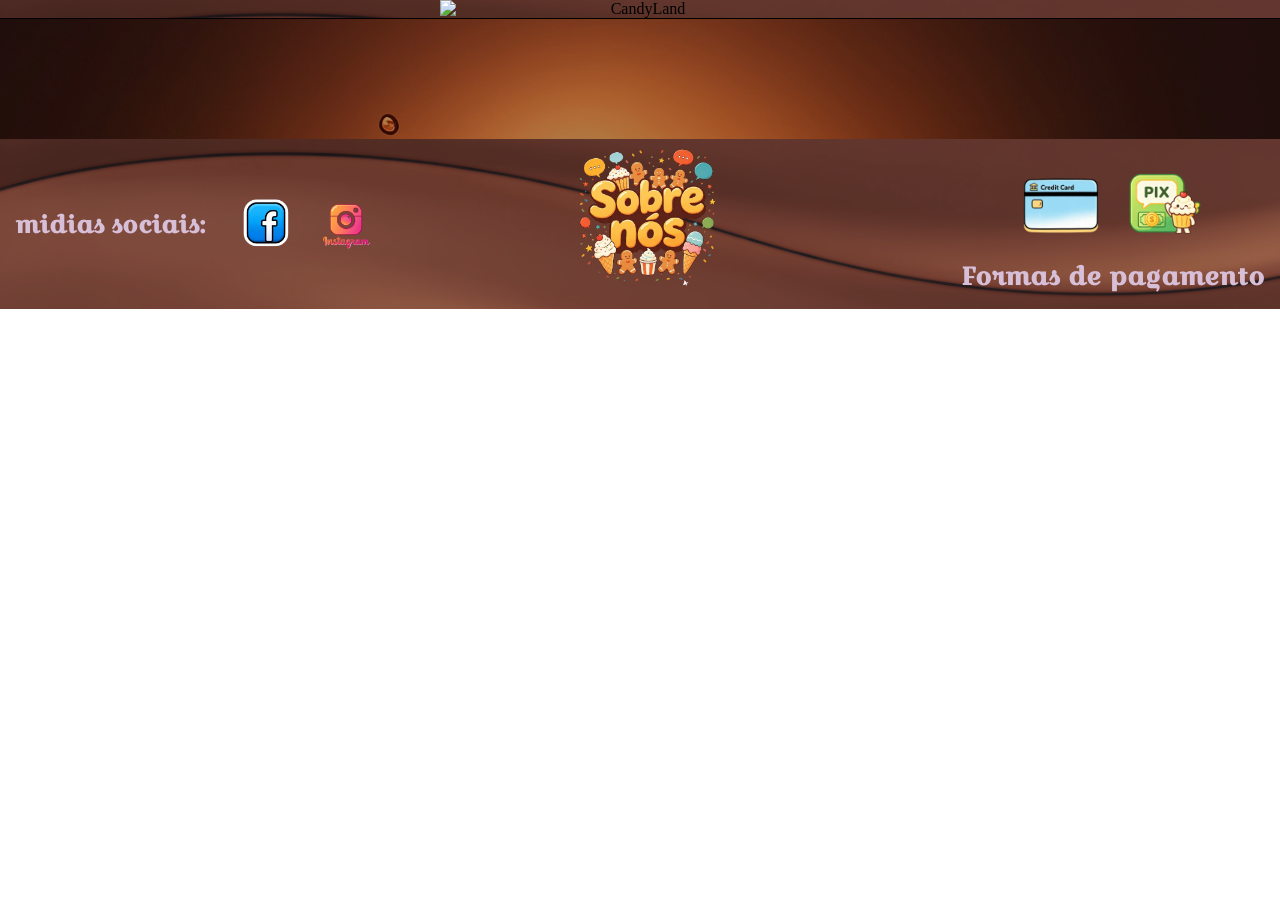
==== PUBLIC/cupcakes.html @ 3d80f654 "começando o menu de cupcakes" ====
<!DOCTYPE html>
<html lang="en">
<head>
    <meta charset="UTF-8">
    <meta name="viewport" content="width=device-width, initial-scale=1.0">
    <title>CandyLand</title>
    <link rel="stylesheet" href="../CSS/padrao.css">
</head>
<body>
     <header class="topo">
      <img src="../IMAGENS/Logo.png" alt="CandyLand" class="image" />
        </h2>
    </header>

     <hr class="line" />

     <section class="sessao">
        <article class="artigo"></article>
        
     </section>

    <footer class="rodape">
      <div class="media">
        <h2 class="media-tittle">midias sociais:</h2>
        <img src="../IMAGENS/face-logo.png" alt="Facebook" class="img-footer" />
        <img
          src="../IMAGENS/instagram-logo.png"
          alt="Instagram"
          class="img-footer"
        />
      </div>
       <article class="about">
       <a href="about.html"> <img src="../IMAGENS/about.png" alt="Sobre nós" class="about-img"> </a>
      </article> 
      <div class="payment">
        <div class="div-card">
          <img
            src="../IMAGENS/Credit.png"
            alt="Cartão de crédito"
            class="payment-img"
          />
          <img src="../IMAGENS/pix.png" alt="Pix" class="payment-img" />
          <h3 class="payment-tittle">Formas de pagamento</h3>
        </div>
      </div>
    </footer>

</body>
</html>
---- CSS/padrao.css ----
@import url("https://fonts.googleapis.com/css2?family=Croissant+One&display=swap");
* {
  box-sizing: border-box;
  margin: 0;
  padding: 0;
}

:root {
  --text: #d8bfd8;
}

header.topo {
  display: flex;
    flex-direction: column;
  background-image: url(../IMAGENS/top-footer.png);
  background-size: cover;
  text-align: center;
  background-size: cover;
  align-items: center;
  background-repeat: no-repeat;
  img.image {
      width: 400px;
    }
  h1.main-tittle {
    color: #e6e6fa;
    text-align: center;
    font-family: "Croissant One";
  }

  h2.second-tittle {
    color: var(--text);
  }

}

hr.line {
  height: 1px;
  background-color: black;
  border: 1px black;
}

section.sessao {
  background-image: url(../IMAGENS/choco-background.png);
  background-position: 0px -290px;
  background-size: cover;
  background-repeat: no-repeat;
  background-color: rgba(126, 65, 24, 0.6);
  background-blend-mode: multiply;
  display: grid;
  grid-template-columns: repeat(3, 495px);
  article.artigo {
    align-items: center;
    width: 250px;
    display: flex;
    flex-direction: column;
    margin: 60px;

    img {
      width: 170px;
      margin: 20px;
      box-shadow: 0px 2px 2px 5px black;
      border-radius: 30px;
      /* filter: sepia(30%); */
    }
  }
}

footer.rodape {
  background-image: url(../IMAGENS/top-footer.png);
  background-size: cover;
  display: flex;
  justify-content: space-between;
  div.media {
    display: flex;
    align-items: center;
    gap: 10px;
    h2.media-tittle {
      font-family: "Croissant One";
      color: var(--text);
      margin: 15px;
    }
    img.img-footer {
      width: 70px;
      height: auto;
    }
  }
  div.payment {
    display: flex;
    text-align: center;
    justify-content: center;
    margin: 15px;
    img.payment-img {
      width: 100px;
    }
    h3.payment-tittle {
      font-family: "Croissant One";
      font-size: 25px;
      color: var(--text);
    }
  }

  article.about {
    img.about-img {
      width: 150px;
      margin-right: 32px;
    }
  }
}
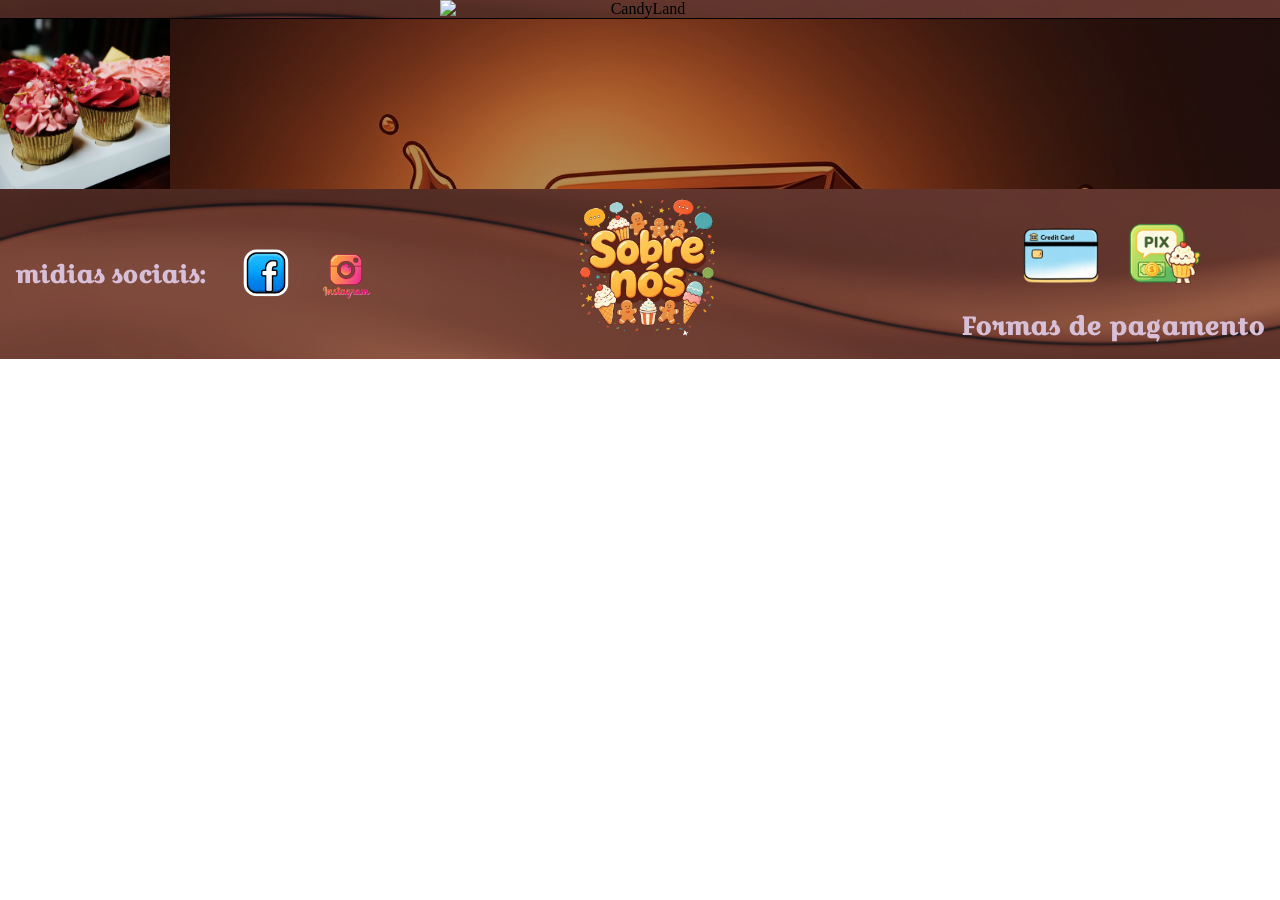
==== commit b0ef8c90: "fazendo a sessão de cupcakes" ====
--- a/PUBLIC/cupcakes.html
+++ b/PUBLIC/cupcakes.html
@@ -1,10 +1,11 @@
 <!DOCTYPE html>
-<html lang="en">
+<html lang="pt-br">
 <head>
     <meta charset="UTF-8">
     <meta name="viewport" content="width=device-width, initial-scale=1.0">
-    <title>CandyLand</title>
+    <title>CandyLand-Cupcakes</title>
     <link rel="stylesheet" href="../CSS/padrao.css">
+    <link rel="stylesheet" href="../CSS/menu.css">
 </head>
 <body>
      <header class="topo">
@@ -12,12 +13,13 @@
         </h2>
     </header>
 
-     <hr class="line" />
+    <hr class="line" />
 
-     <section class="sessao">
-        <article class="artigo"></article>
-        
-     </section>
+    <article class="menu-article">
+      <div class="div-menu">
+        <img src="../IMAGENS/cupcake-red-velvet.jpg" alt="Red Velvet" class="img-menu" />
+      </div>
+    </article>
 
     <footer class="rodape">
       <div class="media">
--- a/CSS/padrao.css
+++ b/CSS/padrao.css
@@ -1,4 +1,5 @@
 @import url("https://fonts.googleapis.com/css2?family=Croissant+One&display=swap");
+
 * {
   box-sizing: border-box;
   margin: 0;
@@ -29,6 +30,8 @@
 
   h2.second-tittle {
     color: var(--text);
+    font-family: "Croissant One";
+      font-size: 17px;
   }
 
 }
@@ -54,14 +57,6 @@
     display: flex;
     flex-direction: column;
     margin: 60px;
-
-    img {
-      width: 170px;
-      margin: 20px;
-      box-shadow: 0px 2px 2px 5px black;
-      border-radius: 30px;
-      /* filter: sepia(30%); */
-    }
   }
 }
 
--- a/CSS/menu.css
+++ b/CSS/menu.css
@@ -0,0 +1,17 @@
+article.menu-article {
+    background-image: url(../IMAGENS/choco-background.png);
+    background-position: 0px -290px;
+    background-size: cover;
+    background-repeat: no-repeat;
+    background-color: rgba(126, 65, 24, 0.6);
+    background-blend-mode: multiply;
+    display: flex;
+
+    div.div-menu {
+        display: flex;
+
+        img.img-menu {
+            width: 170px;
+        }
+    }
+}
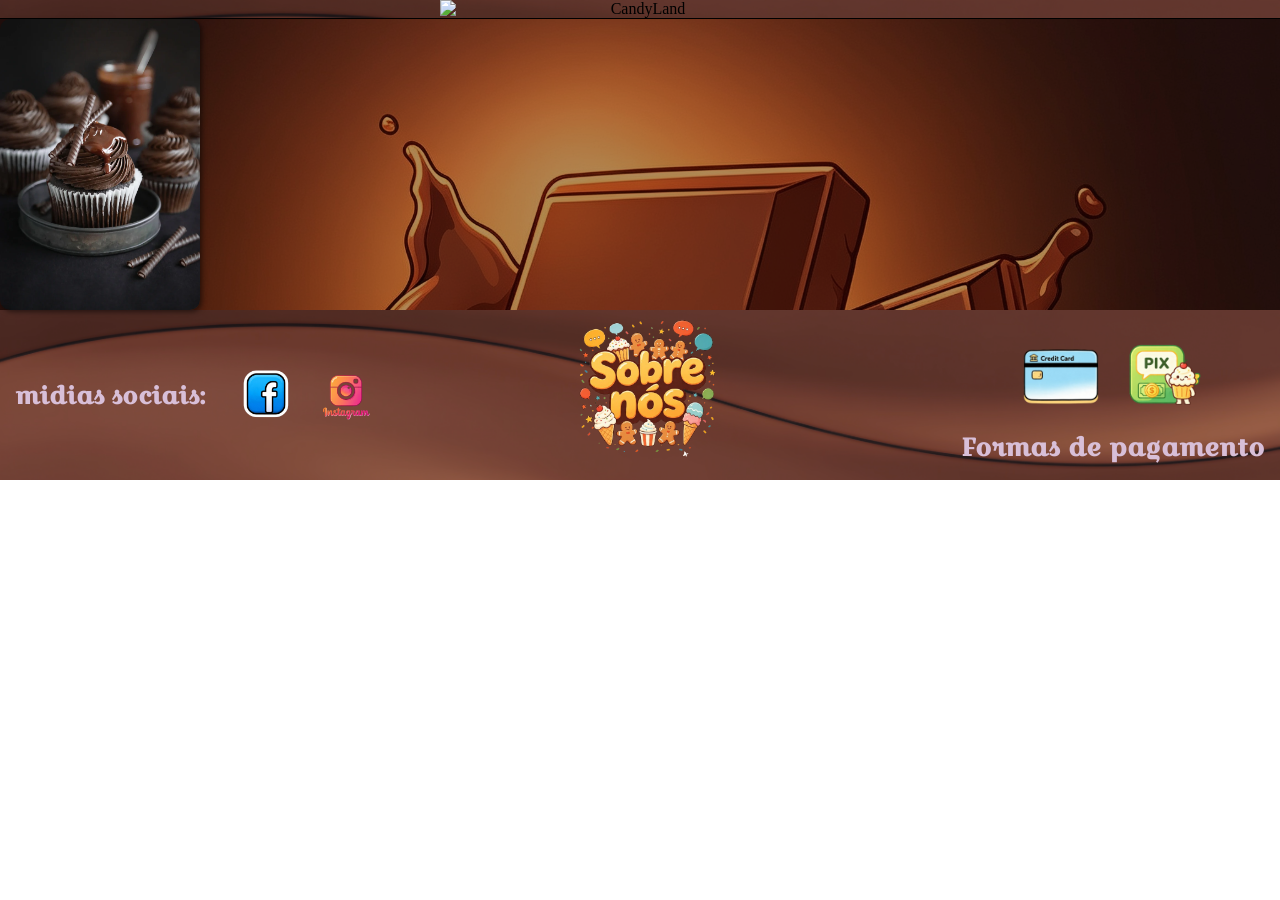
==== commit 74264914: "reformando o menu" ====
--- a/PUBLIC/cupcakes.html
+++ b/PUBLIC/cupcakes.html
@@ -17,7 +17,7 @@
 
     <article class="menu-article">
       <div class="div-menu">
-        <img src="../IMAGENS/cupcake-red-velvet.jpg" alt="Red Velvet" class="img-menu" />
+        <img src="../IMAGENS/cupcake-triple-chocolate.webp" alt="Chocolate triplo" class="img-menu" />
       </div>
     </article>
 
--- a/CSS/menu.css
+++ b/CSS/menu.css
@@ -11,7 +11,9 @@
         display: flex;
 
         img.img-menu {
-            width: 170px;
+            border-radius: 10px;
+            width: 200px;
+            box-shadow: 2px 2px 5px rgba(0, 0, 0, 0.5);
         }
     }
 }
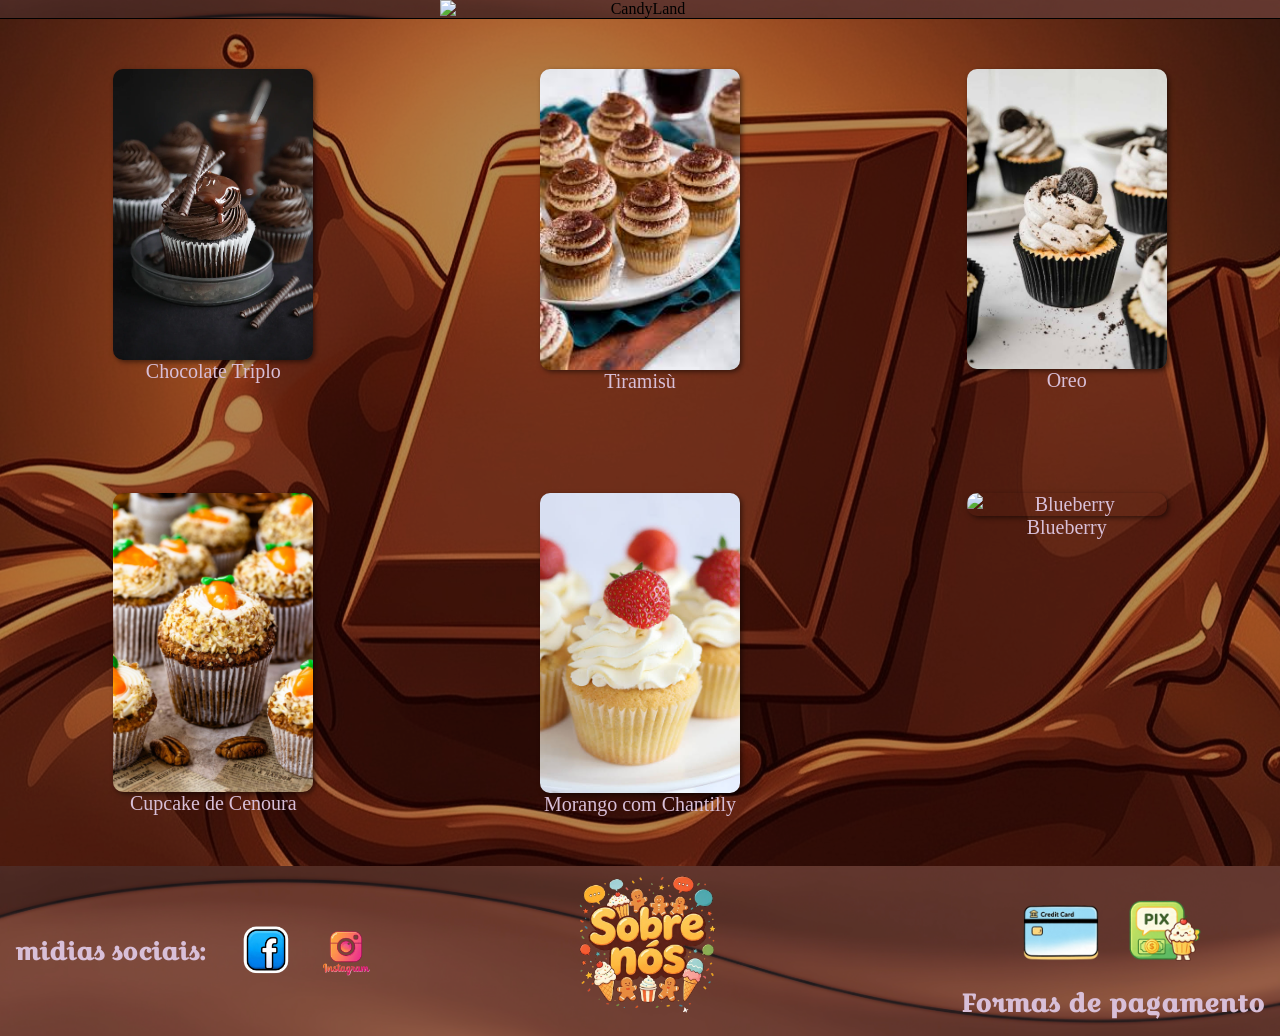
==== commit 3504000a: "terminando o menu" ====
--- a/PUBLIC/cupcakes.html
+++ b/PUBLIC/cupcakes.html
@@ -15,11 +15,41 @@
 
     <hr class="line" />
 
+    <!-- INÍCIO DO ARTIGO -->
+
     <article class="menu-article">
       <div class="div-menu">
         <img src="../IMAGENS/cupcake-triple-chocolate.webp" alt="Chocolate triplo" class="img-menu" />
+        <p class="name-menu">Chocolate Triplo</p>
       </div>
+      <div class="div-menu">
+        <img src="../IMAGENS/Cupcake-Tiramisù.jpg" alt="Tiramisù" class="img-menu">
+        <p class="name-menu">Tiramisù</p>
+      </div>
+      
+      <div class="div-menu">
+        <img src="../IMAGENS/cupcake-oreo.jpg" alt="Oreo" class="img-menu">
+        <p class="name-menu">Oreo</p>
+      </div>
+      
+      <div class="div-menu">
+        <img src="../IMAGENS/cupcake-carrot-cake.jpg" alt="Cupcake de Cenoura" class="img-menu">
+        <p class="name-menu">Cupcake de Cenoura</p>
+      </div>
+
+      <div class="div-menu">
+        <img src="../IMAGENS/cupcake-Strawberries-with-Whipped-Cream.jpg" alt="Morango com chantilly" class="img-menu">
+        <p class="name-menu">Morango com Chantilly</p>
+      </div>
+        
+      <div class="div-menu">
+        <img src="../IMAGENs/cupcake-blueberry.jpg" alt="Blueberry" class="img-menu">
+        <p class="name-menu">Blueberry</p>
+      </div>
+      
     </article>
+
+<!-- FIM DO ARTIGO -->
 
     <footer class="rodape">
       <div class="media">
--- a/CSS/menu.css
+++ b/CSS/menu.css
@@ -1,14 +1,20 @@
 article.menu-article {
     background-image: url(../IMAGENS/choco-background.png);
-    background-position: 0px -290px;
-    background-size: cover;
+    background-position: center;
     background-repeat: no-repeat;
     background-color: rgba(126, 65, 24, 0.6);
     background-blend-mode: multiply;
-    display: flex;
+    display: grid;
+        grid-template-columns: repeat(auto-fit, minmax(400px, 1fr));
+        justify-items: center;
 
     div.div-menu {
-        display: flex;
+    display: flex;
+    margin: 50px;
+        flex-direction: column;
+        text-align: center;
+        color: var(--text);
+        font-size: 20px;
 
         img.img-menu {
             border-radius: 10px;
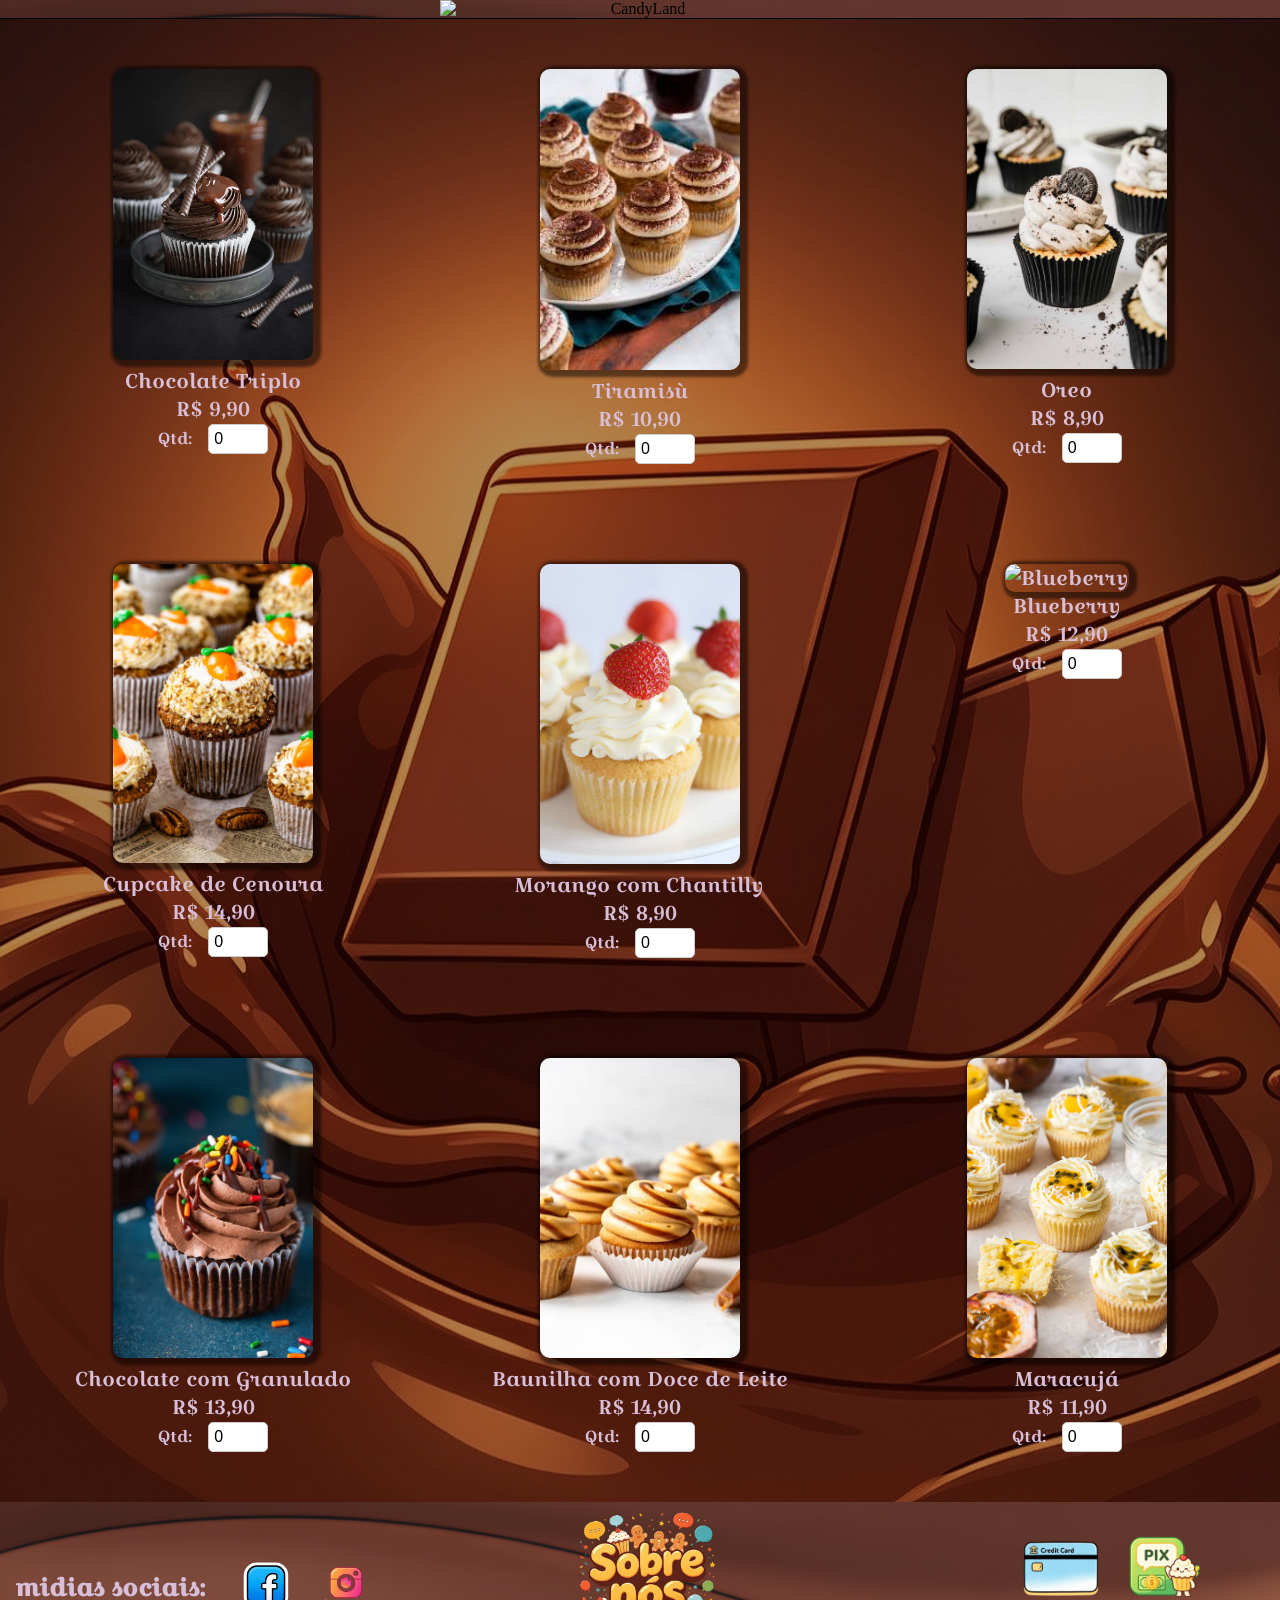
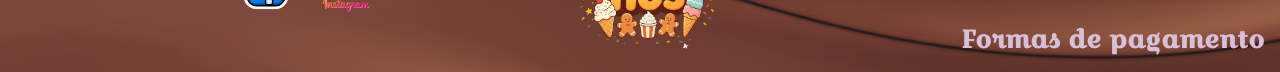
==== commit 851e776a: "finalizando a fonte e cor do texto do menu" ====
--- a/PUBLIC/cupcakes.html
+++ b/PUBLIC/cupcakes.html
@@ -21,32 +21,103 @@
       <div class="div-menu">
         <img src="../IMAGENS/cupcake-triple-chocolate.webp" alt="Chocolate triplo" class="img-menu" />
         <p class="name-menu">Chocolate Triplo</p>
+              <span class="price">R$ 9,90</span>
+              
+              <div class="quantity-counter">
+                <label for="qtd-chocolate" class="quantity-label">Qtd:</label>
+                <input type="number" id="qtd-chocolate" name="qtd-chocolate" min="0" value="0" class="quantity-input">
+        </div>
       </div>
+
       <div class="div-menu">
         <img src="../IMAGENS/Cupcake-Tiramisù.jpg" alt="Tiramisù" class="img-menu">
         <p class="name-menu">Tiramisù</p>
+              <span class="price">R$ 10,90</span>
+              
+              <div class="quantity-counter">
+                <label for="qtd-chocolate" class="quantity-label">Qtd:</label>
+                <input type="number" id="qtd-chocolate" name="qtd-chocolate" min="0" value="0" class="quantity-input">
+              </div>
       </div>
       
       <div class="div-menu">
         <img src="../IMAGENS/cupcake-oreo.jpg" alt="Oreo" class="img-menu">
         <p class="name-menu">Oreo</p>
+              <span class="price">R$ 8,90</span>
+              
+              <div class="quantity-counter">
+                <label for="qtd-chocolate" class="quantity-label">Qtd:</label>
+                <input type="number" id="qtd-chocolate" name="qtd-chocolate" min="0" value="0" class="quantity-input">
+              </div>
+
       </div>
       
       <div class="div-menu">
         <img src="../IMAGENS/cupcake-carrot-cake.jpg" alt="Cupcake de Cenoura" class="img-menu">
         <p class="name-menu">Cupcake de Cenoura</p>
+              <span class="price">R$ 14,90</span>
+              
+              <div class="quantity-counter">
+                <label for="qtd-chocolate" class="quantity-label">Qtd:</label>
+                <input type="number" id="qtd-chocolate" name="qtd-chocolate" min="0" value="0" class="quantity-input">
+              </div>
       </div>
 
       <div class="div-menu">
         <img src="../IMAGENS/cupcake-Strawberries-with-Whipped-Cream.jpg" alt="Morango com chantilly" class="img-menu">
         <p class="name-menu">Morango com Chantilly</p>
+              <span class="price">R$ 8,90</span>
+              
+              <div class="quantity-counter">
+                <label for="qtd-chocolate" class="quantity-label">Qtd:</label>
+                <input type="number" id="qtd-chocolate" name="qtd-chocolate" min="0" value="0" class="quantity-input">
+              </div>
       </div>
         
       <div class="div-menu">
         <img src="../IMAGENs/cupcake-blueberry.jpg" alt="Blueberry" class="img-menu">
         <p class="name-menu">Blueberry</p>
-      </div>
-      
+              <span class="price">R$ 12,90</span>
+              
+              <div class="quantity-counter">
+                <label for="qtd-chocolate" class="quantity-label">Qtd:</label>
+                <input type="number" id="qtd-chocolate" name="qtd-chocolate" min="0" value="0" class="quantity-input">
+              </div>
+              </div>
+              
+              <div class="div-menu">
+                <img src="../IMAGENS/Cupcake-Chocolate-with-Sprinkles.jpg" alt="Chocolate com granulado" class="img-menu">
+                <p class="name-menu">Chocolate com Granulado</p>
+                <span class="price">R$ 13,90</span>
+              
+                <div class="quantity-counter">
+                  <label for="qtd-chocolate" class="quantity-label">Qtd:</label>
+                  <input type="number" id="qtd-chocolate" name="qtd-chocolate" min="0" value="0" class="quantity-input">
+                </div>
+              </div>
+              
+              <div class="div-menu">
+                <img src="../IMAGENS/Cupcake-Vanilla-with-Dulce-de-Leche-Filling.jpg" alt="Baunilha com doce de leite"
+                  class="img-menu">
+                <p class="name-menu">Baunilha com Doce de Leite</p>
+                <span class="price">R$ 14,90</span>
+              
+                <div class="quantity-counter">
+                  <label for="qtd-chocolate" class="quantity-label">Qtd:</label>
+                  <input type="number" id="qtd-chocolate" name="qtd-chocolate" min="0" value="0" class="quantity-input">
+                </div>
+</div>
+
+              <div class="div-menu">
+                <img src="../IMAGENS/cupcake-passion-fruit.jpg" alt="Maracujá" class="img-menu">
+                <p class="name-menu">Maracujá</p>
+                <span class="price">R$ 11,90</span>
+              
+                <div class="quantity-counter">
+                  <label for="qtd-chocolate" class="quantity-label">Qtd:</label>
+                  <input type="number" id="qtd-chocolate" name="qtd-chocolate" min="0" value="0" class="quantity-input">
+                </div>
+              </div>
     </article>
 
 <!-- FIM DO ARTIGO -->
--- a/CSS/menu.css
+++ b/CSS/menu.css
@@ -9,17 +9,30 @@
         justify-items: center;
 
     div.div-menu {
-    display: flex;
     margin: 50px;
         flex-direction: column;
         text-align: center;
         color: var(--text);
         font-size: 20px;
+        font-family: "Croissant One";
 
         img.img-menu {
             border-radius: 10px;
             width: 200px;
-            box-shadow: 2px 2px 5px rgba(0, 0, 0, 0.5);
+            box-shadow: 3px 2px 3px 5px rgba(0, 0, 0, 0.5);
+        }
+
+        label.quantity-label {
+            font-size: 16px;
+            margin-right: 10px;
+        }
+
+        input.quantity-input {
+            width: 60px;
+            padding: 5px;
+            font-size: 16px;
+            border-radius: 5px;
+            border: 1px solid #ccc;
         }
     }
 }
